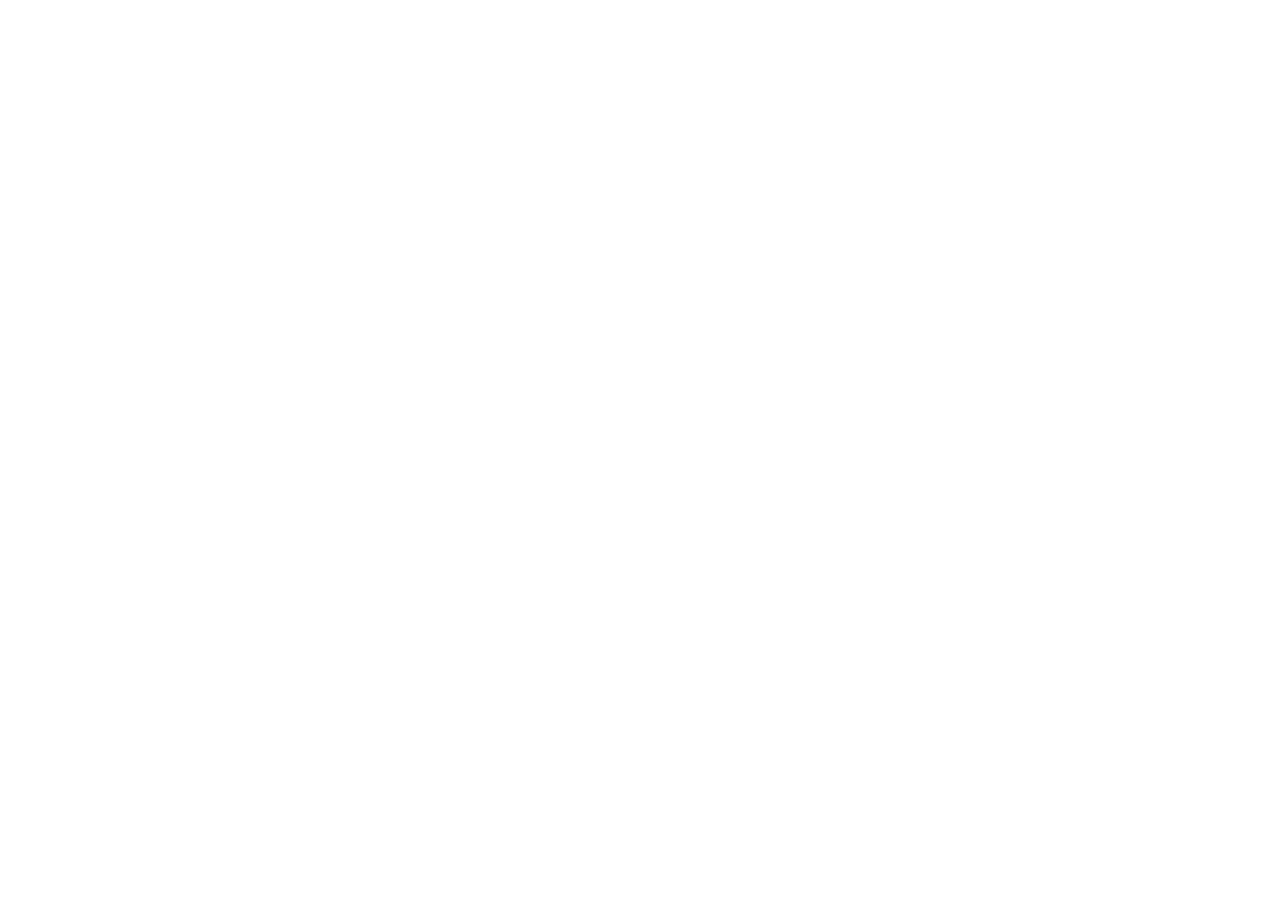
==== index.html @ 282732b7 "first commit" ====
<!DOCTYPE html>
<html lang="en">
  <head>
    <meta charset="UTF-8" />
    <meta name="viewport" content="width=device-width, initial-scale=1.0" />
    <title>AfricaLibAudio</title>
    <link rel="stylesheet" href="./css/style.css" />
    <link rel="shortcut icon" href="./img/logo.png" />
  </head>
  <body>
    <script src="./js/script.js"></script>
  </body>
</html>
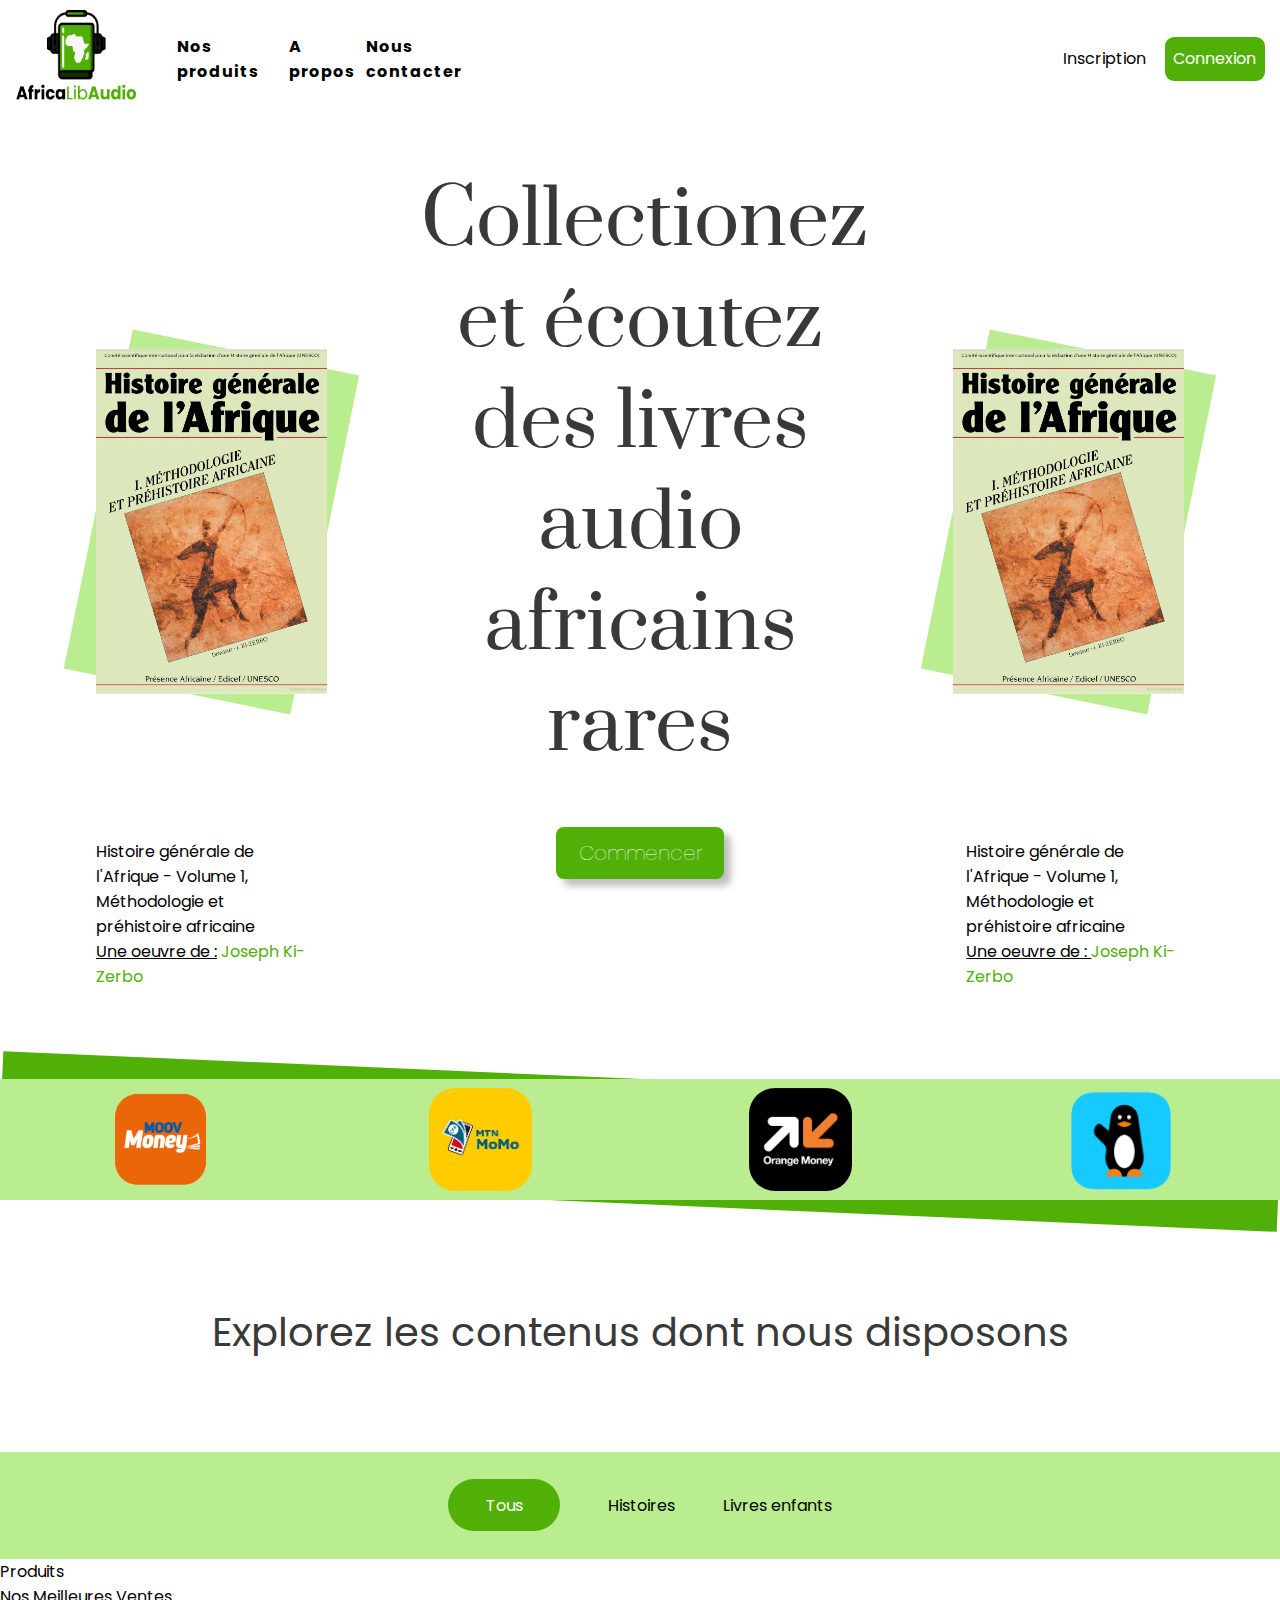
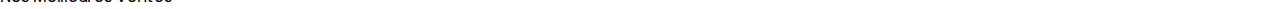
==== commit 4e4b4429: "home start" ====
--- a/index.html
+++ b/index.html
@@ -4,10 +4,133 @@
     <meta charset="UTF-8" />
     <meta name="viewport" content="width=device-width, initial-scale=1.0" />
     <title>AfricaLibAudio</title>
-    <link rel="stylesheet" href="./css/style.css" />
-    <link rel="shortcut icon" href="./img/logo.png" />
+    <link rel="stylesheet" href="./assets/css/style.css" />
+    <link rel="shortcut icon" href="./assets/img/logo.png" />
+    <link
+      href="https://fonts.googleapis.com/css?family=Poppins"
+      rel="stylesheet"
+    />
+    <link rel="preconnect" href="https://fonts.googleapis.com" />
+    <link rel="preconnect" href="https://fonts.gstatic.com" crossorigin />
+    <link
+      href="https://fonts.googleapis.com/css2?family=Prata&display=swap"
+      rel="stylesheet"
+    />
   </head>
   <body>
-    <script src="./js/script.js"></script>
+    <nav class="navbar">
+      <div class="menu-icon">
+        <span></span>
+        <span></span>
+        <span></span>
+      </div>
+
+      <div class="logo">
+        <img src="./assets/img/logo.png" alt="" />
+      </div>
+
+      <ul class="nav-links">
+        <div class="nav-links-li">
+          <li><a href="#nos-produits">Nos produits</a></li>
+          <li><a href="">A propos</a></li>
+          <li><a href="">Nous contacter</a></li>
+        </div>
+
+        <div class="authen">
+          <div class="ins"><a href="">Inscription</a></div>
+          <div class="conn"><a href="">Connexion</a></div>
+        </div>
+      </ul>
+    </nav>
+
+    <section class="acceuil">
+      <div class="acceuil-content">
+        <div class="livre-pres1">
+          <div class="back-livre-pres1"></div>
+          <div class="img-livre-pres1">
+            <img
+              src="./assets/img/histoire-general-afrique.png"
+              alt=""
+              width="231px"
+              height="345.61px"
+            />
+          </div>
+        </div>
+        <div class="text-pres">
+          <p>Collectionez et écoutez des livres audio africains rares</p>
+          <div class="commence"><a href="">Commencer</a></div>
+        </div>
+        <div class="livre-pres2">
+          <div class="back-livre-pres2"></div>
+          <div class="img-livre-pres2">
+            <img
+              src="./assets/img/histoire-general-afrique.png"
+              alt=""
+              width="231px"
+              height="345.61px"
+            />
+          </div>
+          <p></p>
+        </div>
+      </div>
+      <div class="deux-descrip">
+        <div>
+          <p>
+            Histoire générale de l'Afrique - Volume 1, Méthodologie et
+            préhistoire africaine
+          </p>
+          <p>
+            <u>Une oeuvre de :</u>
+            <span style="color: rgba(81, 176, 7, 1)">Joseph Ki-Zerbo </span>
+          </p>
+        </div>
+
+        <div>
+          <p>
+            Histoire générale de l'Afrique - Volume 1, Méthodologie et
+            préhistoire africaine
+          </p>
+          <p>
+            <u>Une oeuvre de : </u>
+            <span style="color: rgba(81, 176, 7, 1)">Joseph Ki-Zerbo </span>
+          </p>
+        </div>
+      </div>
+    </section>
+
+    <section class="moyen-paye">
+      <div class="logos-paye-back"></div>
+      <div class="moyen-paye-content">
+        <div class="logos-paye">
+          <img src="./assets/img/moov-png.png" alt="moov" />
+          <img src="./assets/img/mtn-money.jpeg" alt="mtn" />
+          <img src="./assets/img/orange-money.jpg" alt="orange" />
+          <img src="./assets/img/wave.png" alt="wave" />
+        </div>
+      </div>
+    </section>
+
+    <section class="explore">
+      <div class="explore-content">
+        <p>Explorez les contenus dont nous disposons</p>
+      </div>
+    </section>
+
+    <section class="nos-produits" id="nos-produits">
+      <div class="onglets-produits">
+        <div class="onglets-produits-content">
+          <div class="tous"><a href="">Tous</a></div>
+          <div class="histoires">Histoires</div>
+          <div class="livres-enfants">Livres enfants</div>
+        </div>
+      </div>
+
+      <div class="descripts">
+        <p class="title-descripts">Produits</p>
+        <p class="title-descripts2">Nos Meilleures Ventes</p>
+      </div>
+    </section>
+
+    <script src="./assets/js/script.js"></script>
   </body>
 </html>
--- a/assets/css/style.css
+++ b/assets/css/style.css
@@ -0,0 +1,411 @@
+* {
+  margin: 0;
+  padding: 0;
+  box-sizing: border-box;
+  font-family: "Poppins", sans-serif;
+  /* box-shadow: 0px 0px 3px red inset; */
+}
+
+body {
+  background-color: white;
+}
+
+.navbar {
+  display: flex;
+  justify-content: space-around;
+  align-items: center;
+  padding-top: 10px;
+
+  min-height: 8vh;
+
+  /* background-color: rgb(254, 86, 1); */
+  /* background-color: #FD9E04; */
+  /* box-shadow: 0 1px 8px rgba(0, 0, 0, 0.4); */
+}
+
+.navbar .logo img {
+  width: 130px;
+  height: 90px;
+}
+
+.navbar ul.nav-links {
+  display: flex;
+  justify-content: space-between;
+  align-items: center;
+  width: 85%;
+  list-style-type: none;
+  color: black;
+  font-size: 16px;
+}
+
+.navbar ul.nav-links .nav-links-li {
+  display: flex;
+  justify-content: space-around;
+  width: 30%;
+}
+
+.navbar ul.nav-links .authen {
+  display: flex;
+  justify-content: space-between;
+}
+
+.navbar ul.nav-links div.authen .conn {
+  width: 100px;
+  height: 44px;
+  display: flex;
+  justify-content: center;
+  align-items: center;
+  background-color: rgba(81, 176, 7, 1);
+  border-radius: 9px;
+}
+
+div.authen .conn a {
+  text-align: center;
+  color: white;
+  text-decoration: none;
+}
+
+.navbar ul.nav-links div.authen .ins {
+  display: flex;
+  justify-content: center;
+  align-items: center;
+  margin-left: -10%;
+}
+
+div.authen .ins a {
+  text-align: center;
+  text-decoration: none;
+  color: black;
+}
+
+.navbar ul.nav-links li a {
+  position: relative;
+  color: rgba(0, 0, 0, 1);
+  text-decoration: none;
+  font-weight: bold;
+  letter-spacing: 1px;
+}
+
+.navbar ul.nav-links li a:before {
+  content: "";
+  position: absolute;
+  width: 100%;
+  height: 4px;
+  border-radius: 4px;
+  background-color: rgba(81, 176, 7, 1);
+  bottom: 0;
+  left: 0;
+  transform-origin: right;
+  transform: scaleX(0);
+  transition: transform 0.3s ease-in-out;
+}
+
+.navbar ul.nav-links li a:hover::before {
+  transform-origin: left;
+  transform: scaleX(1);
+}
+
+.navbar .menu-icon {
+  display: none;
+  cursor: pointer;
+  flex-grow: 1;
+  margin-left: 25px;
+}
+
+.navbar .menu-icon span {
+  display: block;
+  border-radius: 15px;
+  width: 25px;
+  height: 5px;
+  background-color: rgba(81, 176, 7, 1);
+  margin: 5px;
+  transition: all 0.4s ease;
+}
+
+/* ACCEUIL */
+
+.acceuil {
+  margin: 0 auto;
+  margin-top: 5%;
+  width: 85%;
+}
+
+.acceuil div.livre-pres1 {
+  position: relative;
+}
+
+.acceuil-content {
+  display: flex;
+  justify-content: space-between;
+  align-items: center;
+}
+
+.acceuil-content div.back-livre-pres1 {
+  position: absolute;
+  width: 231px;
+  height: 345.61px;
+  background-color: rgba(185, 237, 144, 1);
+  z-index: -1;
+  rotate: 11.5deg;
+}
+
+.acceuil-content div.text-pres {
+  display: flex;
+  flex-direction: column;
+  justify-content: center;
+  align-items: center;
+  gap: 50px;
+}
+
+.acceuil-content div.text-pres p {
+  font-family: "Prata", serif;
+  font-size: 75px;
+  width: 70%;
+  text-align: center;
+  color: rgba(57, 57, 57, 1);
+}
+
+.acceuil-content div.text-pres .commence {
+  display: flex;
+  justify-content: center;
+  align-items: center;
+  background-color: rgba(81, 176, 7, 1);
+  width: 168px;
+  height: 52px;
+  border-radius: 8px;
+  box-shadow: 7px 7px 7px rgba(0, 0, 0, 0.25);
+}
+
+.acceuil-content div.text-pres .commence a {
+  text-decoration: none;
+  color: white;
+  font-weight: lighter;
+  font-size: 20px;
+}
+
+.acceuil-content div.back-livre-pres2 {
+  position: absolute;
+  width: 231px;
+  height: 345.61px;
+  background-color: rgba(185, 237, 144, 1);
+  z-index: -1;
+  rotate: 11.5deg;
+}
+
+.deux-descrip {
+  display: flex;
+  justify-content: space-between;
+  align-items: center;
+  margin-top: -40px;
+}
+
+.deux-descrip div {
+  width: 20%;
+  text-align: left;
+}
+
+/* MOYEN PAYE */
+
+.moyen-paye {
+  position: relative;
+  margin-top: 7%;
+}
+
+.moyen-paye div.moyen-paye-content {
+  height: 121px;
+  width: 100%;
+  background-color: rgba(185, 237, 144, 1);
+  display: flex;
+  justify-content: center;
+  align-items: center;
+}
+
+.moyen-paye div.moyen-paye-content .logos-paye {
+  width: 100%;
+  height: 110px;
+  display: flex;
+  justify-content: space-around;
+  align-items: center;
+}
+
+div.moyen-paye-content .logos-paye img {
+  height: 103px;
+  width: 103px;
+  border-radius: 26px;
+}
+
+/* EXPLORE */
+
+.explore {
+  display: flex;
+  justify-content: center;
+  align-items: center;
+  margin-top: 8%;
+}
+
+.explore div.explore-content {
+  display: flex;
+  justify-content: center;
+  align-items: center;
+  width: 80%;
+}
+
+.explore div.explore-content p {
+  font-size: 40px;
+  color: rgba(57, 57, 57, 1);
+}
+
+.moyen-paye div.logos-paye-back {
+  position: absolute;
+  width: 100%;
+  height: 125.1px;
+  background-color: rgba(81, 176, 7, 1);
+  rotate: 2.5deg;
+  z-index: -1;
+}
+
+/* NOS PRODUITS */
+
+.nos-produits {
+  margin: 0 auto;
+  margin-top: 7%;
+}
+
+.nos-produits div.onglets-produits {
+  height: 107px;
+  width: 100%;
+  background-color: rgba(185, 237, 144, 1);
+  display: flex;
+  justify-content: center;
+  align-items: center;
+}
+
+div.onglets-produits .onglets-produits-content {
+  width: 30%;
+  display: flex;
+  justify-content: space-between;
+  align-items: center;
+}
+
+div.onglets-produits div.onglets-produits-content .tous {
+  width: 112px;
+  height: 52px;
+  display: flex;
+  justify-content: center;
+  align-items: center;
+  background-color: rgba(81, 176, 7, 1);
+  border-radius: 69px;
+}
+
+div.onglets-produits-content .tous a {
+  color: white;
+  text-decoration: none;
+}
+
+
+
+@media screen and (max-width: 768px) {
+  body {
+    overflow: hidden;
+  }
+
+  .navbar .menu-icon {
+    display: block;
+    z-index: 99999;
+  }
+
+  .navbar .logo {
+    flex-grow: 1;
+  }
+
+  .navbar ul.nav-links {
+    position: absolute;
+    top: 1vh;
+    height: 100vh;
+    left: 0px;
+    justify-content: space-around;
+    flex-direction: column;
+    align-items: center;
+    background-color: rgba(81, 176, 7, 1);
+    transform: translateX(-100%);
+    transition: transform 0.5s ease-in;
+    width: 50%;
+  }
+
+  .navbar ul.nav-links div.nav-links-li {
+    flex-direction: column;
+    justify-content: space-between;
+    align-items: center;
+    height: 35%;
+    text-align: center;
+  }
+
+  .navbar ul.nav-links div.authen {
+    flex-direction: column;
+    justify-content: space-between;
+    align-items: center;
+    height: 15%;
+  }
+
+  .navbar ul.nav-links div.authen .conn {
+    background-color: white;
+    color: black;
+  }
+
+  div.authen .conn a {
+    color: black;
+  }
+
+  div.authen .ins a {
+    color: white;
+  }
+
+  .navbar ul.nav-links li a:before {
+    background-color: white;
+  }
+
+  .navbar ul.nav-links li {
+    opacity: 0;
+    color: white;
+  }
+
+  #content h1.content-header {
+    font-size: 25px;
+  }
+
+  #content p.content-para {
+    font-size: 13px;
+  }
+}
+
+.navbar ul.nav-links.menu-active {
+  transform: translateX(0%);
+  opacity: 1;
+}
+
+@keyframes navLinkAnime {
+  from {
+    opacity: 0;
+    transform: translateX(-50px);
+  }
+  to {
+    opacity: 1;
+    transform: translateX(0px);
+  }
+}
+
+.navbar .menu-icon.span-anime span:first-child {
+  transform: rotate(-135deg) translate(-20px, 6px);
+  margin-left: -18px;
+  background-color: white;
+}
+
+.navbar .menu-icon.span-anime span:nth-child(2) {
+  opacity: 0;
+}
+
+.navbar .menu-icon.span-anime span:last-child {
+  transform: rotate(135deg) translate(-19px, -5px);
+  margin-left: -17px;
+  background-color: white;
+}
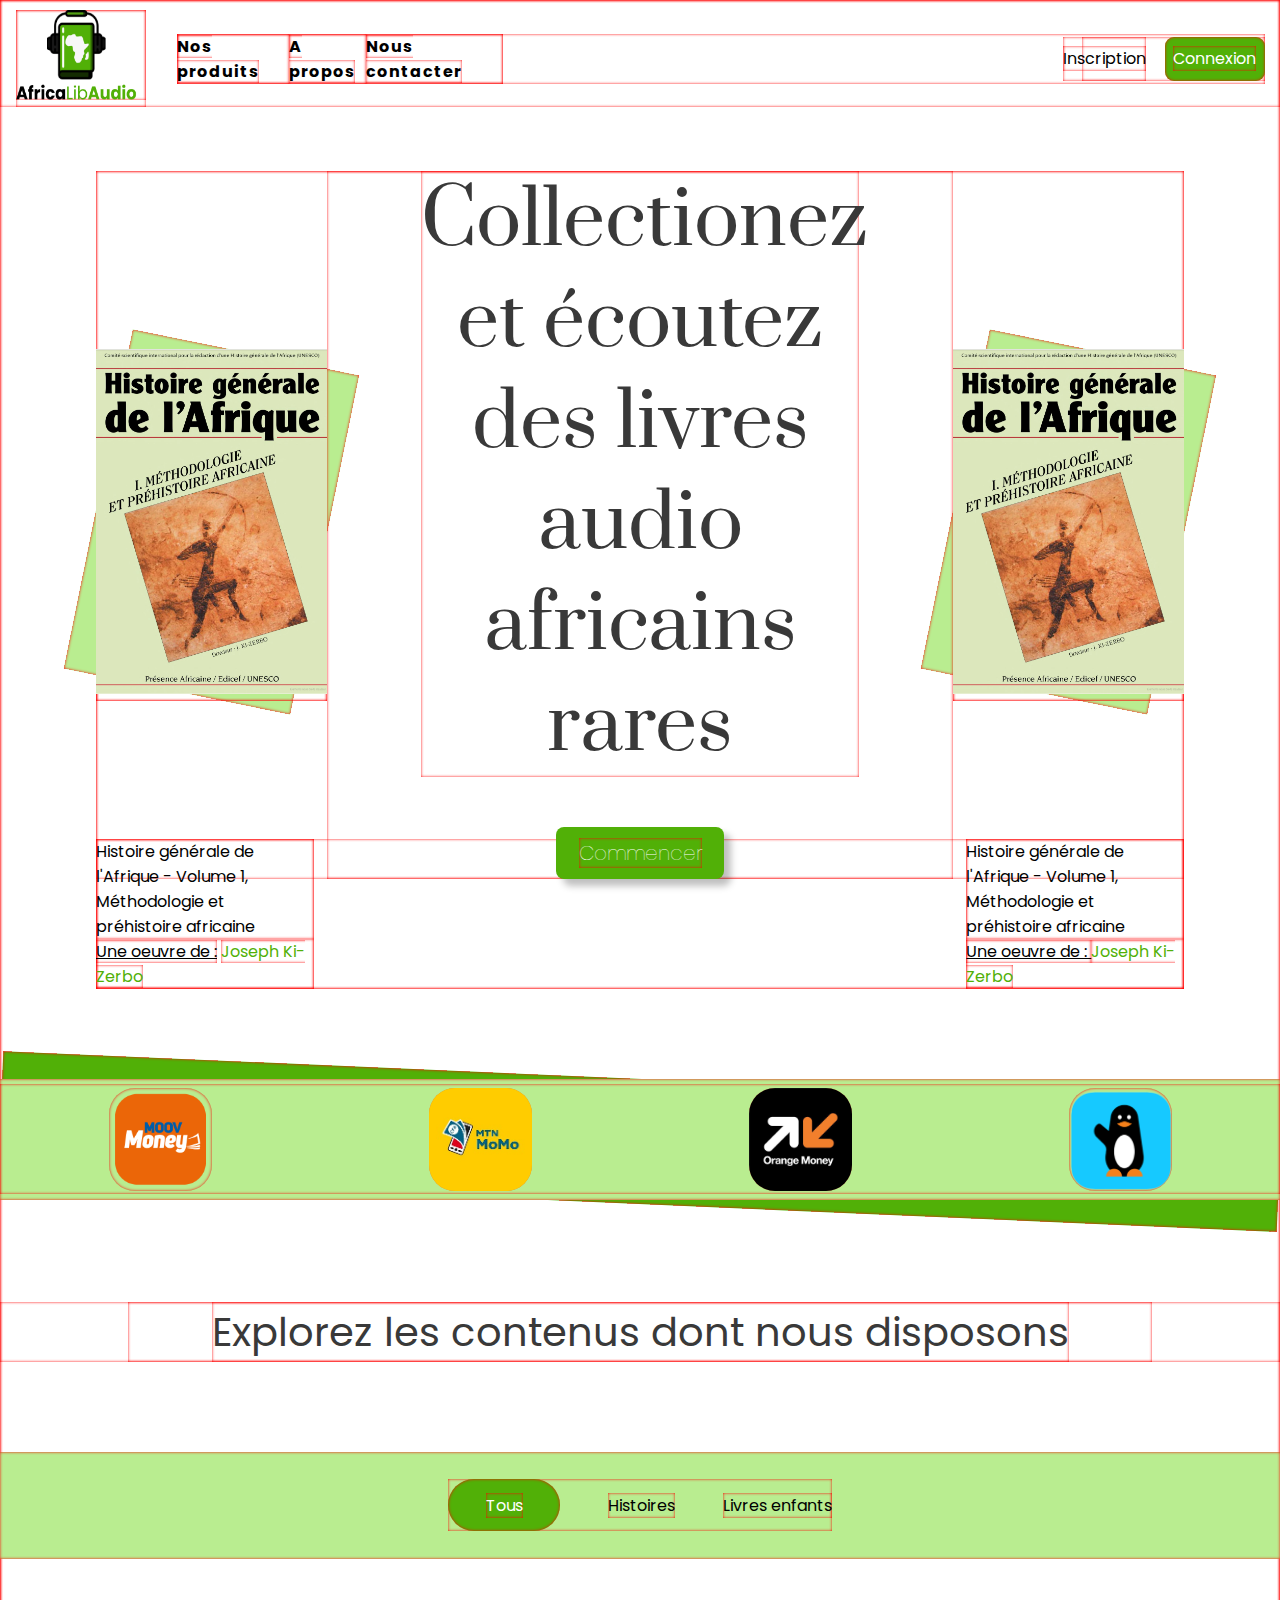
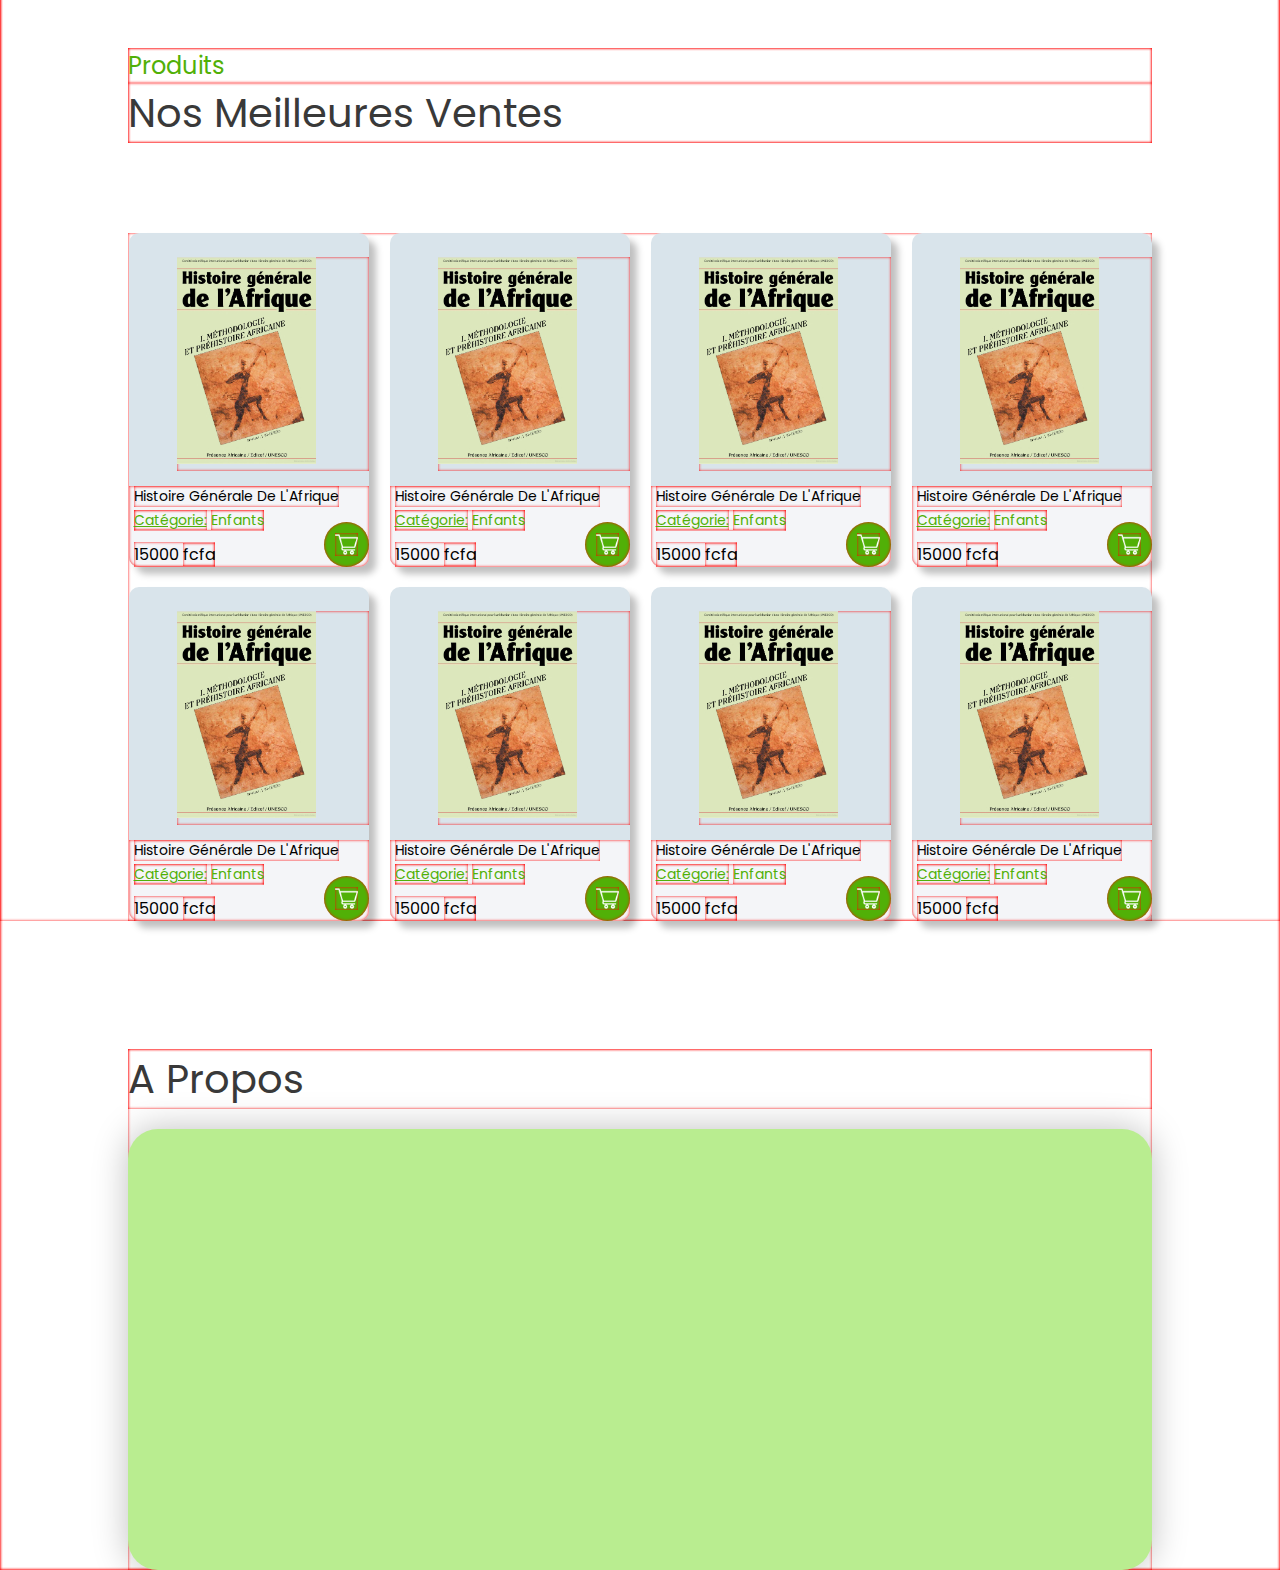
==== commit 010a0590: "index start" ====
--- a/index.html
+++ b/index.html
@@ -32,7 +32,7 @@
       <ul class="nav-links">
         <div class="nav-links-li">
           <li><a href="#nos-produits">Nos produits</a></li>
-          <li><a href="">A propos</a></li>
+          <li><a href="#about">A propos</a></li>
           <li><a href="">Nous contacter</a></li>
         </div>
 
@@ -129,6 +129,221 @@
         <p class="title-descripts">Produits</p>
         <p class="title-descripts2">Nos Meilleures Ventes</p>
       </div>
+
+      <div class="card-livre-container">
+        <div class="card-livre">
+          <div class="card-haut">
+            <img
+              src="./assets/img/histoire-general-afrique.png"
+              alt=""
+              width="139px"
+              height="207px"
+            />
+          </div>
+          <div class="card-bas">
+            <span class="titre">Histoire Générale De L'Afrique</span>
+            <span class="type-content"
+              ><u>Catégorie:</u> <span class="type">Enfants</span></span
+            >
+            <span class="prix">15000 <span>fcfa</span></span>
+            <div class="panier-logo">
+              <img
+                src="./assets/img/panier.png"
+                alt="logo-panier"
+                width="23px"
+                height="23px"
+              />
+            </div>
+          </div>
+        </div>
+
+        <div class="card-livre">
+          <div class="card-haut">
+            <img
+              src="./assets/img/histoire-general-afrique.png"
+              alt=""
+              width="139px"
+              height="207px"
+            />
+          </div>
+          <div class="card-bas">
+            <span class="titre">Histoire Générale De L'Afrique</span>
+            <span class="type-content"
+              ><u>Catégorie:</u> <span class="type">Enfants</span></span
+            >
+            <span class="prix">15000 <span>fcfa</span></span>
+            <div class="panier-logo">
+              <img
+                src="./assets/img/panier.png"
+                alt="logo-panier"
+                width="23px"
+                height="23px"
+              />
+            </div>
+          </div>
+        </div>
+
+        <div class="card-livre">
+          <div class="card-haut">
+            <img
+              src="./assets/img/histoire-general-afrique.png"
+              alt=""
+              width="139px"
+              height="207px"
+            />
+          </div>
+          <div class="card-bas">
+            <span class="titre">Histoire Générale De L'Afrique</span>
+            <span class="type-content"
+              ><u>Catégorie:</u> <span class="type">Enfants</span></span
+            >
+            <span class="prix">15000 <span>fcfa</span></span>
+            <div class="panier-logo">
+              <img
+                src="./assets/img/panier.png"
+                alt="logo-panier"
+                width="23px"
+                height="23px"
+              />
+            </div>
+          </div>
+        </div>
+
+        <div class="card-livre">
+          <div class="card-haut">
+            <img
+              src="./assets/img/histoire-general-afrique.png"
+              alt=""
+              width="139px"
+              height="207px"
+            />
+          </div>
+          <div class="card-bas">
+            <span class="titre">Histoire Générale De L'Afrique</span>
+            <span class="type-content"
+              ><u>Catégorie:</u> <span class="type">Enfants</span></span
+            >
+            <span class="prix">15000 <span>fcfa</span></span>
+            <div class="panier-logo">
+              <img
+                src="./assets/img/panier.png"
+                alt="logo-panier"
+                width="23px"
+                height="23px"
+              />
+            </div>
+          </div>
+        </div>
+
+        <div class="card-livre">
+          <div class="card-haut">
+            <img
+              src="./assets/img/histoire-general-afrique.png"
+              alt=""
+              width="139px"
+              height="207px"
+            />
+          </div>
+          <div class="card-bas">
+            <span class="titre">Histoire Générale De L'Afrique</span>
+            <span class="type-content"
+              ><u>Catégorie:</u> <span class="type">Enfants</span></span
+            >
+            <span class="prix">15000 <span>fcfa</span></span>
+            <div class="panier-logo">
+              <img
+                src="./assets/img/panier.png"
+                alt="logo-panier"
+                width="23px"
+                height="23px"
+              />
+            </div>
+          </div>
+        </div>
+
+        <div class="card-livre">
+          <div class="card-haut">
+            <img
+              src="./assets/img/histoire-general-afrique.png"
+              alt=""
+              width="139px"
+              height="207px"
+            />
+          </div>
+          <div class="card-bas">
+            <span class="titre">Histoire Générale De L'Afrique</span>
+            <span class="type-content"
+              ><u>Catégorie:</u> <span class="type">Enfants</span></span
+            >
+            <span class="prix">15000 <span>fcfa</span></span>
+            <div class="panier-logo">
+              <img
+                src="./assets/img/panier.png"
+                alt="logo-panier"
+                width="23px"
+                height="23px"
+              />
+            </div>
+          </div>
+        </div>
+
+        <div class="card-livre">
+          <div class="card-haut">
+            <img
+              src="./assets/img/histoire-general-afrique.png"
+              alt=""
+              width="139px"
+              height="207px"
+            />
+          </div>
+          <div class="card-bas">
+            <span class="titre">Histoire Générale De L'Afrique</span>
+            <span class="type-content"
+              ><u>Catégorie:</u> <span class="type">Enfants</span></span
+            >
+            <span class="prix">15000 <span>fcfa</span></span>
+            <div class="panier-logo">
+              <img
+                src="./assets/img/panier.png"
+                alt="logo-panier"
+                width="23px"
+                height="23px"
+              />
+            </div>
+          </div>
+        </div>
+
+        <div class="card-livre">
+          <div class="card-haut">
+            <img
+              src="./assets/img/histoire-general-afrique.png"
+              alt=""
+              width="139px"
+              height="207px"
+            />
+          </div>
+          <div class="card-bas">
+            <span class="titre">Histoire Générale De L'Afrique</span>
+            <span class="type-content"
+              ><u>Catégorie:</u> <span class="type">Enfants</span></span
+            >
+            <span class="prix">15000 <span>fcfa</span></span>
+            <div class="panier-logo">
+              <img
+                src="./assets/img/panier.png"
+                alt="logo-panier"
+                width="23px"
+                height="23px"
+              />
+            </div>
+          </div>
+        </div>
+      </div>
+    </section>
+
+    <section class="about" id="about">
+      <p class="about-title">A Propos</p>
+      <div class="about-card"></div>
     </section>
 
     <script src="./assets/js/script.js"></script>
--- a/assets/css/style.css
+++ b/assets/css/style.css
@@ -3,7 +3,7 @@
   padding: 0;
   box-sizing: border-box;
   font-family: "Poppins", sans-serif;
-  /* box-shadow: 0px 0px 3px red inset; */
+  box-shadow: 0px 0px 3px red inset;
 }
 
 body {
@@ -302,7 +302,124 @@
   text-decoration: none;
 }
 
-
+.nos-produits div.descripts {
+  width: 80%;
+  margin: 0 auto;
+  margin-top: 7%;
+}
+
+.descripts p.title-descripts {
+  color: rgba(81, 176, 7, 1);
+  font-size: 24px;
+}
+
+.descripts p.title-descripts2 {
+  color: rgba(57, 57, 57, 1);
+  font-size: 40px;
+}
+
+div.card-livre-container {
+  width: 80%;
+  display: flex;
+  flex-wrap: wrap;
+  justify-content: space-around;
+  align-items: center;
+  margin: 0 auto;
+  margin-top: 7%;
+  gap: 20px;
+}
+
+div.card-livre {
+  position: relative;
+  width: 240px;
+  height: 334px;
+  border-radius: 10px;
+  background-color: rgba(217, 228, 235, 1);
+  box-shadow: 7px 7px 7px rgba(0, 0, 0, 0.25);
+}
+
+div.card-livre .card-haut {
+  margin-left: 20%;
+  margin-top: 10%;
+}
+
+div.card-livre .card-bas {
+  position: absolute;
+  width: 100%;
+  height: 81px;
+  bottom: 0;
+  /* left: 0; */
+  background-color: rgba(244, 245, 248, 1);
+  border-radius: 0 0 10px 10px;
+}
+
+div.card-livre .type-content {
+  position: absolute;
+  margin-top: 10%;
+  margin-left: 5px;
+  font-size: 14px;
+  color: rgba(81, 176, 7, 1);
+}
+
+div.card-livre div.type-content .type {
+  display: flex;
+  justify-content: center;
+  align-items: center;
+  width: 40px;
+  height: 30px;
+  font-size: 18px;
+  background-color: rgba(81, 176, 7, 1);
+  color: white;
+}
+
+div.card-bas .panier-logo {
+  position: absolute;
+  height: 45px;
+  width: 45px;
+  display: flex;
+  justify-content: center;
+  align-items: center;
+  background-color: rgba(81, 176, 7, 1);
+  border-radius: 90px;
+  right: 0;
+  bottom: 0;
+}
+
+div.card-bas .titre {
+  position: absolute;
+  top: 0;
+  margin-left: 5px;
+  font-size: 14px;
+}
+
+div.card-bas .prix {
+  position: absolute;
+  bottom: 0;
+  margin-left: 5px;
+}
+
+/*  ABOUT */
+
+.about {
+  margin: 0 auto;
+  margin-top: 10%;
+  width: 80%;
+}
+
+.about-title {
+  font-size: 40px;
+  color: rgba(57, 57, 57, 1);
+}
+
+.about-card {
+  width: 100%;
+  height: 441px;
+  background-color: rgba(185, 237, 144, 1);
+  margin: 0 auto;
+  margin-top: 2%;
+  border-radius: 30px;
+  box-shadow: 0px 0px 35px rgba(0, 0, 0, 0.25);
+}
 
 @media screen and (max-width: 768px) {
   body {
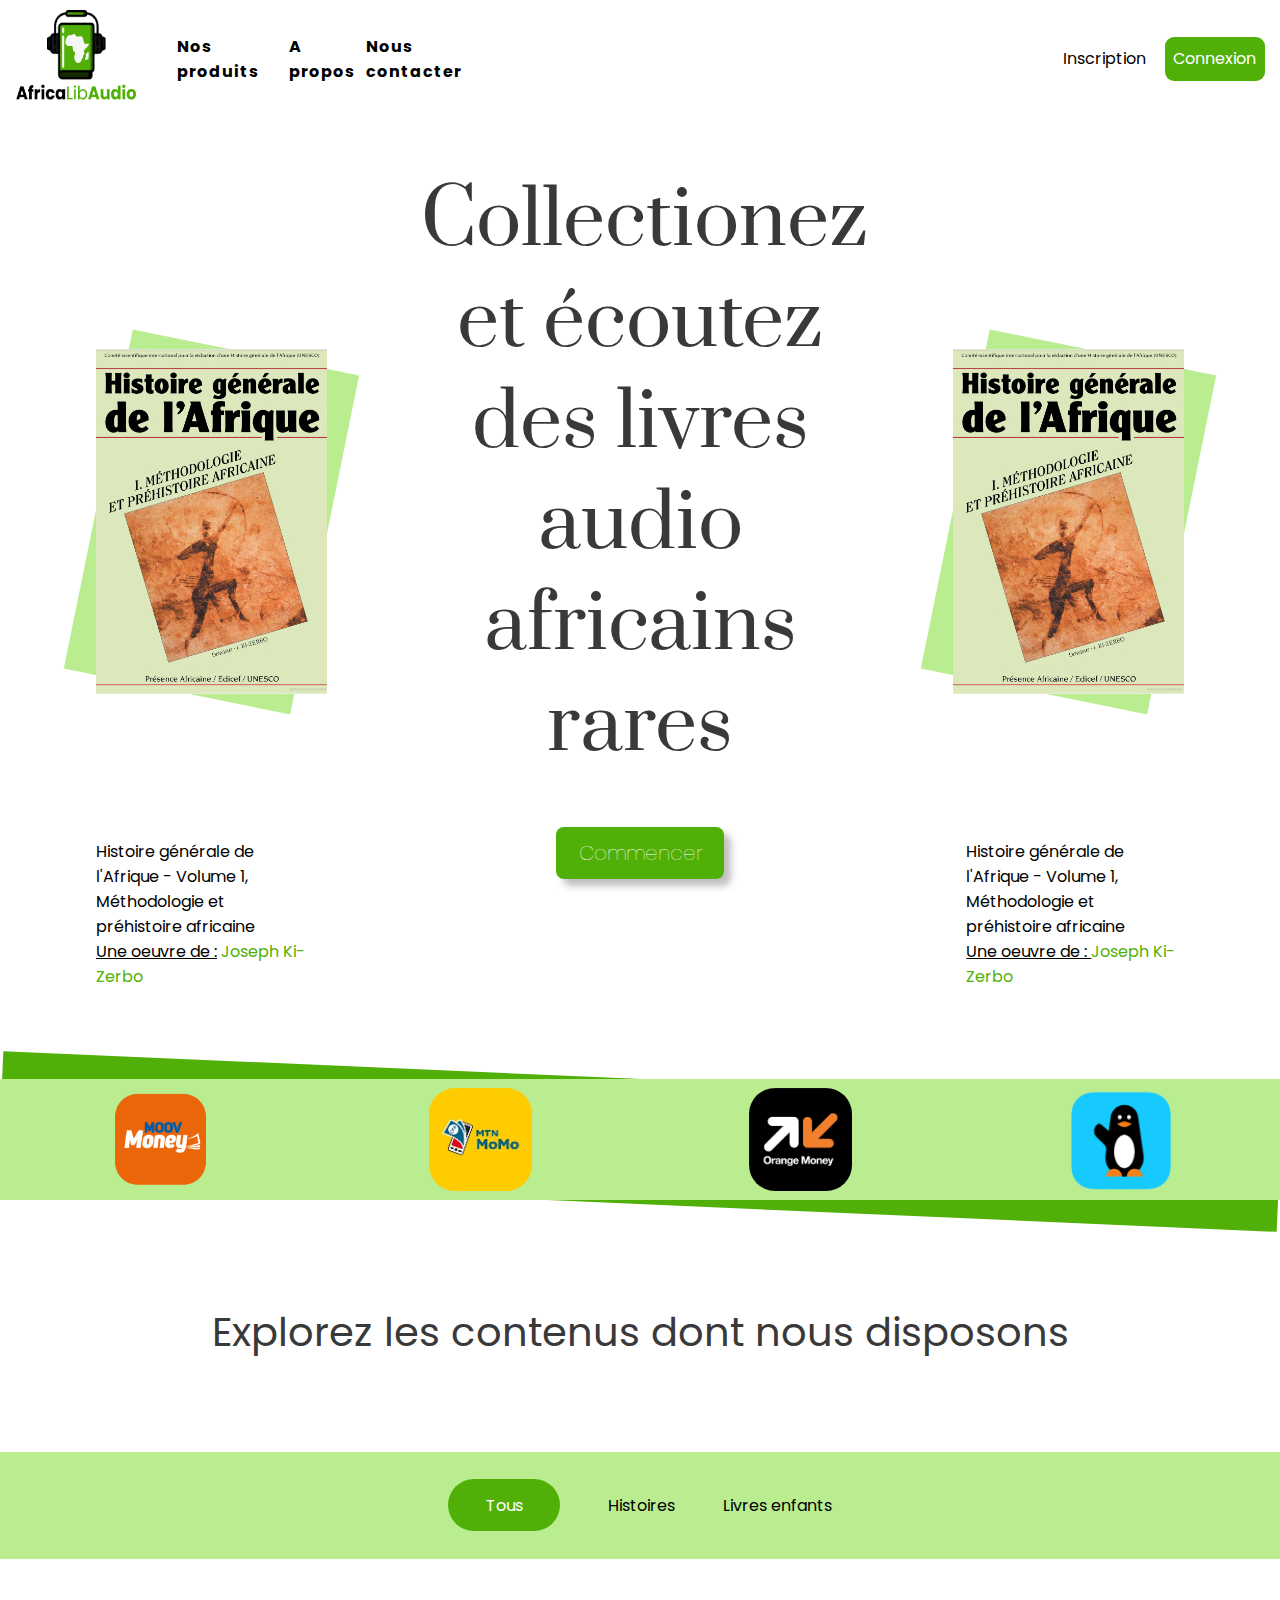
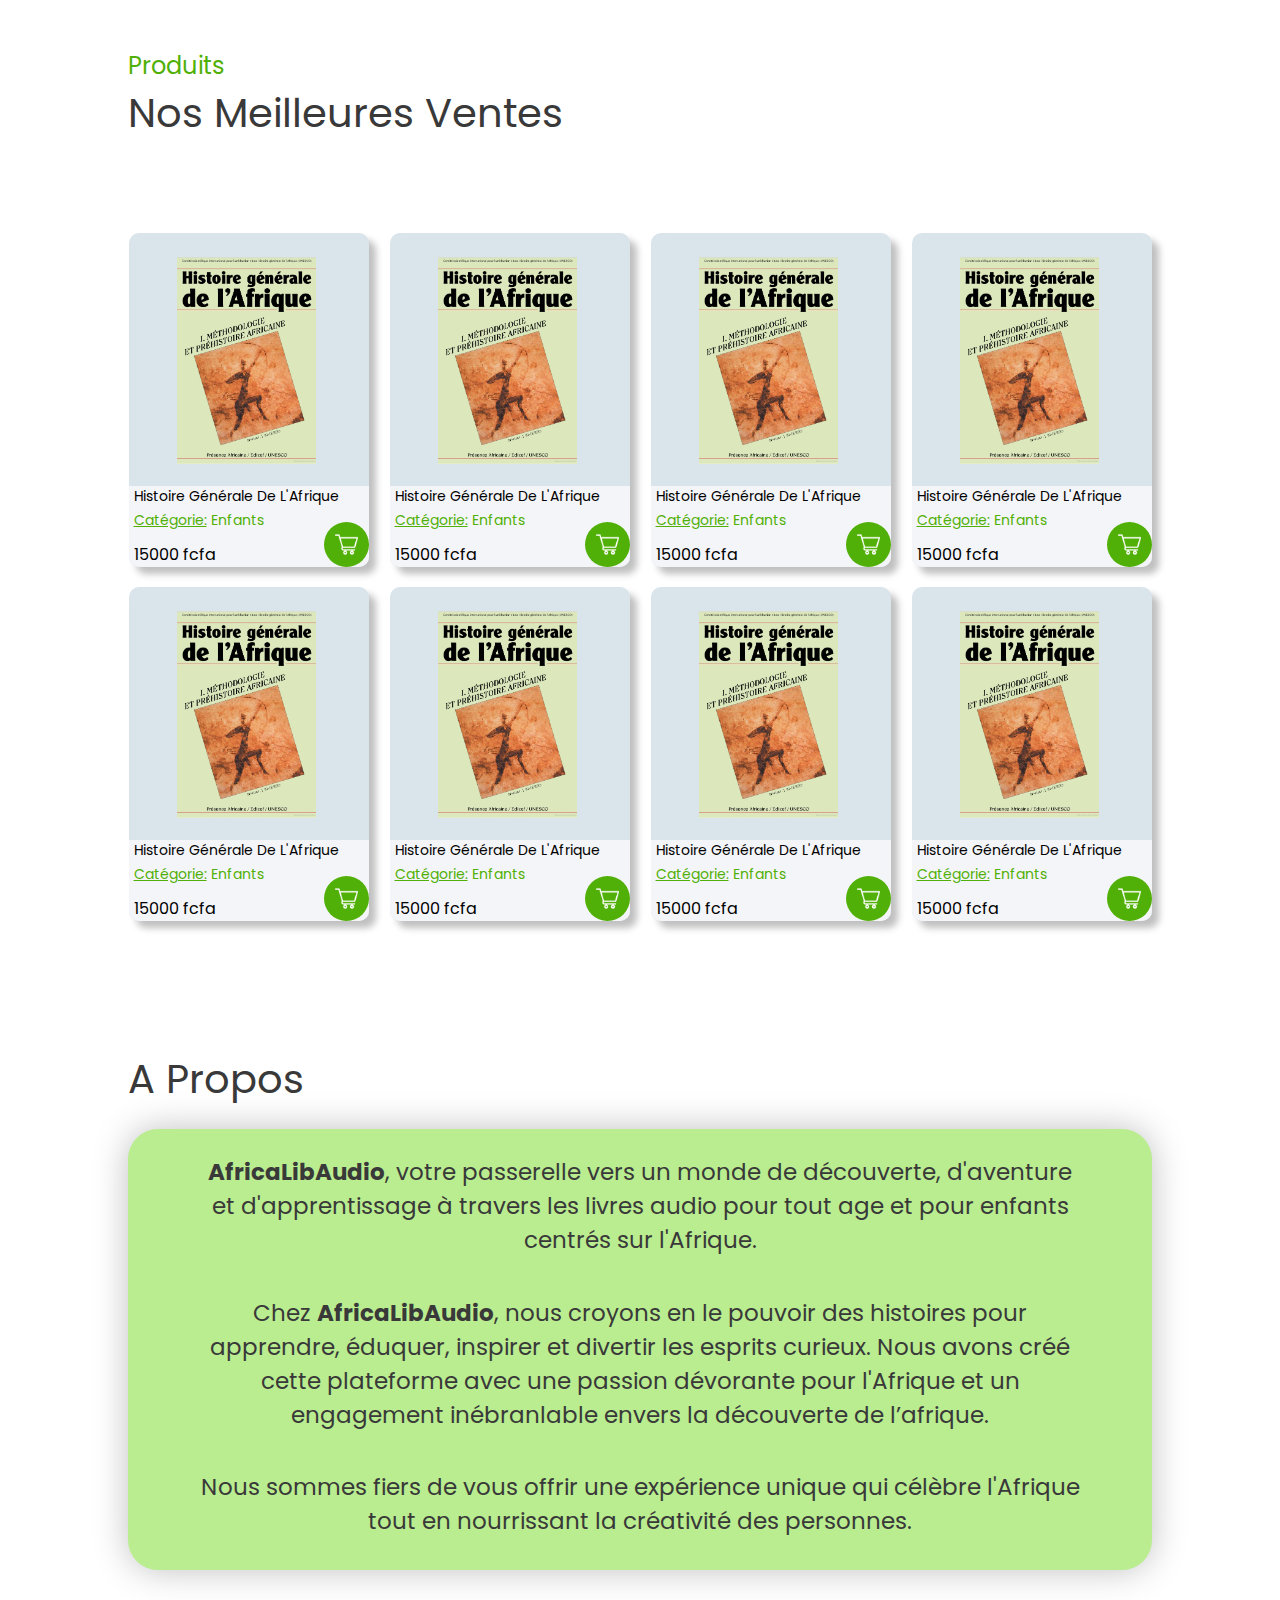
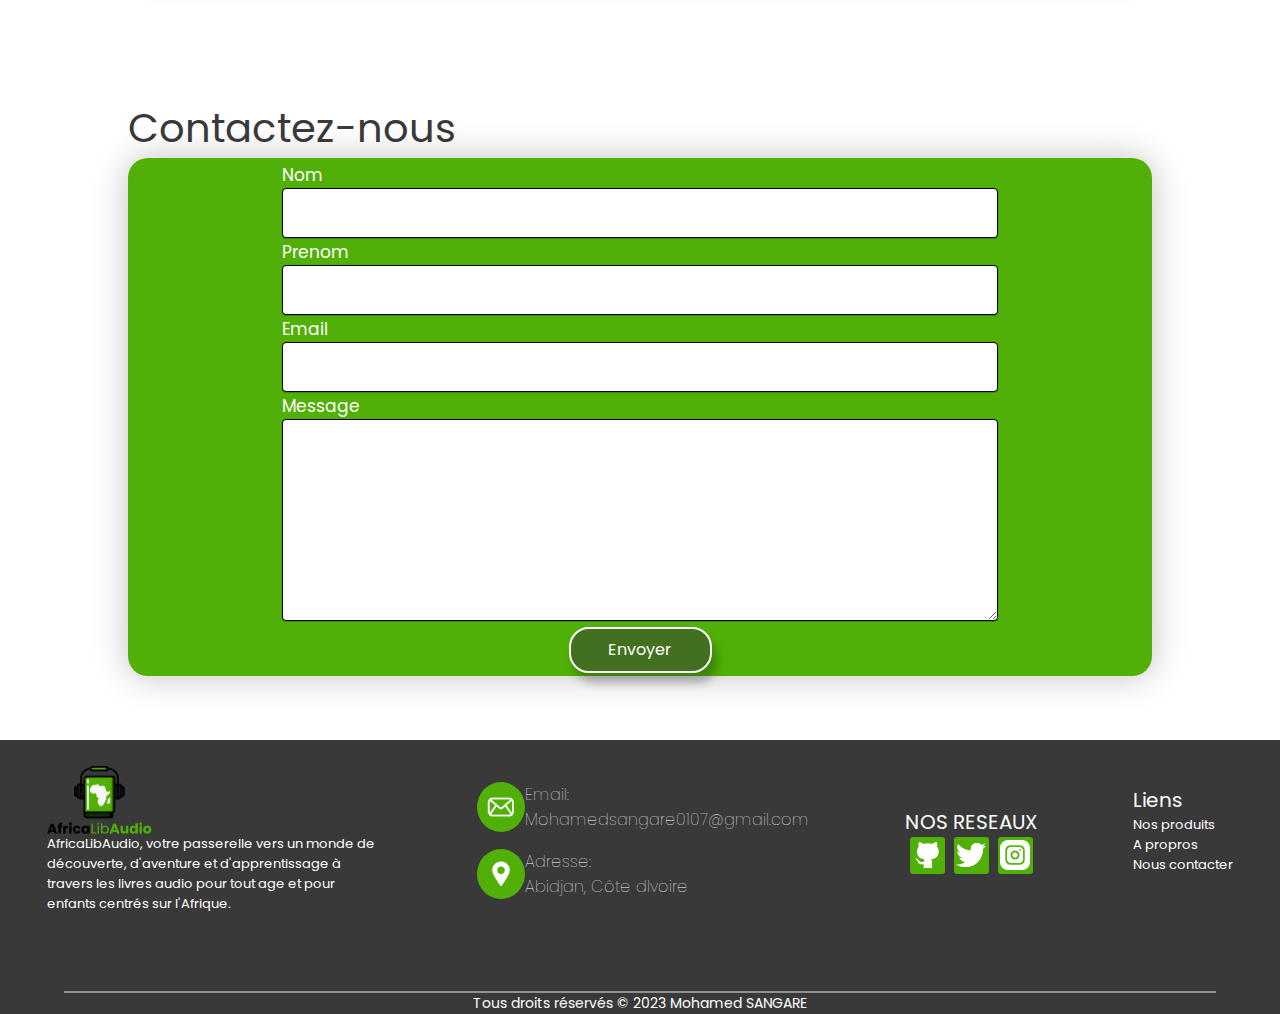
==== commit 6ee7b90c: "user finish" ====
--- a/index.html
+++ b/index.html
@@ -33,12 +33,14 @@
         <div class="nav-links-li">
           <li><a href="#nos-produits">Nos produits</a></li>
           <li><a href="#about">A propos</a></li>
-          <li><a href="">Nous contacter</a></li>
+          <li><a href="#nous-contacter">Nous contacter</a></li>
         </div>
 
         <div class="authen">
-          <div class="ins"><a href="">Inscription</a></div>
-          <div class="conn"><a href="">Connexion</a></div>
+          <div class="ins">
+            <a href="./pages/insciption.html">Inscription</a>
+          </div>
+          <div class="conn"><a href="./pages/connexion.html">Connexion</a></div>
         </div>
       </ul>
     </nav>
@@ -343,9 +345,151 @@
 
     <section class="about" id="about">
       <p class="about-title">A Propos</p>
-      <div class="about-card"></div>
-    </section>
-
+      <div class="about-card">
+        <p>
+          <b>AfricaLibAudio</b>, votre passerelle vers un monde de découverte,
+          d'aventure et d'apprentissage à travers les livres audio pour tout age
+          et pour enfants centrés sur l'Afrique.
+        </p>
+        <br />
+        <p>
+          Chez <b>AfricaLibAudio</b>, nous croyons en le pouvoir des histoires
+          pour apprendre, éduquer, inspirer et divertir les esprits curieux.
+          Nous avons créé cette plateforme avec une passion dévorante pour
+          l'Afrique et un engagement inébranlable envers la découverte de
+          l’afrique.
+        </p>
+        <br />
+        <p>
+          Nous sommes fiers de vous offrir une expérience unique qui célèbre
+          l'Afrique tout en nourrissant la créativité des personnes.
+        </p>
+      </div>
+    </section>
+
+    <section class="nous-contacter" id="nous-contacter">
+      <div class="nous-contacter-container">
+        <p class="nous-contacter-title">Contactez-nous</p>
+        <div class="nous-contacter-card">
+          <form action="">
+            <div class="nom-container">
+              <label for="nom">Nom</label>
+              <input type="text" id="nom" />
+            </div>
+
+            <div class="prenom-container">
+              <label for="prenom">Prenom</label>
+              <input type="text" name="" id="prenom" />
+            </div>
+
+            <div class="email-container">
+              <label for="email">Email</label>
+              <input type="email" name="" id="email" />
+            </div>
+
+            <div class="message">
+              <label for="message">Message</label>
+              <textarea name="" id="message" cols="30" rows="10"></textarea>
+            </div>
+
+            <button class="envoyer">Envoyer</button>
+          </form>
+        </div>
+      </div>
+    </section>
+
+    <section role="footer">
+      <footer class="footer">
+        <div class="footer-container">
+          <div class="site-descrip">
+            <img
+              src="./assets/img/logo.png"
+              alt=""
+              width="113px"
+              height="68px"
+            />
+            <p>
+              AfricaLibAudio, votre passerelle vers un monde de découverte,
+              d'aventure et d'apprentissage à travers les livres audio pour tout
+              age et pour enfants centrés sur l'Afrique.
+            </p>
+          </div>
+          <div class="bloc-info">
+            <div class="bloc-info1">
+              <div class="rond1">
+                <img
+                  src="./assets/img/courrier.png"
+                  alt=""
+                  height="30px"
+                  width="30px"
+                />
+              </div>
+              <div class="info-text1">
+                <p>Email:</p>
+                <p>Mohamedsangare0107@gmail.com</p>
+              </div>
+            </div>
+            <div class="bloc-info2">
+              <div class="rond2">
+                <img
+                  src="./assets/img/localisateur.png"
+                  alt=""
+                  height="30px"
+                  width="30px"
+                />
+              </div>
+              <div class="info-text2">
+                <p>Adresse:</p>
+                <p>Abidjan, Côte dIvoire</p>
+              </div>
+            </div>
+          </div>
+          <div class="our-social">
+            <p class="social-title">NOS RESEAUX</p>
+            <div class="social-content">
+              <div class="github">
+                <img
+                  src="./assets/img/github.png"
+                  alt=""
+                  height="30px"
+                  width="30px"
+                />
+              </div>
+              <div class="twitter">
+                <img
+                  src="./assets/img/twitter.png"
+                  alt=""
+                  height="30px"
+                  width="30px"
+                />
+              </div>
+              <div class="insta">
+                <img
+                  src="./assets/img/instagram.png"
+                  alt=""
+                  height="30px"
+                  width="30px"
+                />
+              </div>
+            </div>
+          </div>
+          <div class="liens">
+            <p>Liens</p>
+            <div class="liens-container">
+              <a href="">Nos produits</a>
+              <a href="">A propros</a>
+              <a href="">Nous contacter</a>
+            </div>
+          </div>
+        </div>
+        <div class="bloc-copy">
+          <div class="trait-foot"></div>
+          <div class="copyright">
+            <p>Tous droits réservés © 2023 Mohamed SANGARE</p>
+          </div>
+        </div>
+      </footer>
+    </section>
     <script src="./assets/js/script.js"></script>
   </body>
 </html>
--- a/assets/css/style.css
+++ b/assets/css/style.css
@@ -3,7 +3,7 @@
   padding: 0;
   box-sizing: border-box;
   font-family: "Poppins", sans-serif;
-  box-shadow: 0px 0px 3px red inset;
+  /* box-shadow: 0px 0px 3px red inset; */
 }
 
 body {
@@ -419,6 +419,261 @@
   margin-top: 2%;
   border-radius: 30px;
   box-shadow: 0px 0px 35px rgba(0, 0, 0, 0.25);
+  padding: 2%;
+  font-size: 23px;
+  color: rgba(57, 57, 57, 1);
+  text-align: center;
+}
+
+.about-card p {
+  width: 90%;
+  text-align: center;
+  margin: 0 auto;
+  margin-top: 0.5%;
+}
+
+/* NOUS CONTACTER */
+
+.nous-contacter {
+  margin: 0 auto;
+  margin-top: 10%;
+  width: 80%;
+}
+
+.nous-contacter-title {
+  font-size: 40px;
+  color: rgba(57, 57, 57, 1);
+}
+
+.nous-contacter-card {
+  width: 100%;
+  height: 518px;
+  /* margin: 0 auto; */
+
+  background-color: rgba(81, 176, 7, 1);
+  border-radius: 20px;
+  display: flex;
+  justify-content: center;
+  align-items: center;
+  box-shadow: 0px 0px 35px rgba(0, 0, 0, 0.25);
+}
+
+form {
+  display: flex;
+  flex-direction: column;
+  justify-content: center;
+  align-items: center;
+  /* margin-left: 25%; */
+  width: 100%;
+  gap: 1px;
+}
+
+.nom-container,
+.prenom-container,
+.email-container,
+.message {
+  display: flex;
+  flex-direction: column;
+  justify-content: center;
+  align-items: flex-start;
+  width: 100%;
+  /* margin-left: 30%; */
+}
+
+form input {
+  height: 50px;
+}
+
+form label {
+  margin-left: 15%;
+  font-size: 17px;
+  color: white;
+}
+
+form input,
+textarea {
+  width: 70%;
+  margin: 0 auto;
+  border: 1px solid;
+  border-radius: 4px;
+  box-shadow: rgba(9, 30, 66, 0.31) 0px 0px 1px 0px,
+    rgba(9, 30, 66, 0.25) 0px 1px 1px 0px;
+}
+
+.envoyer {
+  width: 143px;
+  height: 45.62px;
+  background-color: rgb(66, 111, 32);
+  border: 2px solid rgb(255, 255, 255);
+  font-size: 16px;
+  border-radius: 20px;
+  display: flex;
+  align-items: center;
+  justify-content: center;
+  box-shadow: 5px 10px 10px rgba(0, 0, 0, 0.25);
+  margin-top: 0.5%;
+  color: white;
+  /* background-color: ; */
+}
+
+/* FOOTER */
+
+footer {
+  width: 100%;
+  height: px;
+  background-color: rgba(57, 57, 57, 1);
+  /* display: flex; */
+  margin-top: 10%;
+}
+
+footer div.footer-container {
+  display: flex;
+  justify-content: space-around;
+  align-items: center;
+  gap: 3px;
+  margin-top: -5%;
+  width: 100%;
+  height: 200px;
+}
+
+footer div.site-descrip {
+  display: flex;
+  flex-direction: column;
+  /* justify-content: center; */
+  align-items: flex-start;
+}
+
+footer div.site-descrip p {
+  font-size: 13px;
+  color: rgba(255, 255, 255, 1);
+  width: 334px;
+}
+
+.bloc-info {
+  display: flex;
+  flex-direction: column;
+  justify-content: center;
+  align-items: flex-start;
+  width: auto;
+}
+
+.bloc-info1 {
+  display: flex;
+}
+
+.bloc-info1 .rond1 {
+  display: flex;
+  justify-content: center;
+  align-items: center;
+  width: 48px;
+  border-radius: 90%;
+  background-color: rgba(81, 176, 7, 1);
+}
+
+.bloc-info1 .info-text1 {
+  color: rgba(255, 255, 255, 1);
+  font-weight: lighter;
+}
+
+.bloc-info2 {
+  display: flex;
+  margin-top: 5%;
+}
+
+.bloc-info2 .rond2 {
+  display: flex;
+  justify-content: center;
+  align-items: center;
+  width: 48px;
+  border-radius: 90%;
+  background-color: rgba(81, 176, 7, 1);
+}
+
+.bloc-info2 .info-text2 {
+  color: rgba(255, 255, 255, 1);
+  font-weight: lighter;
+}
+
+.bloc-ins .conn {
+  margin-top: 15%;
+}
+
+.bloc-copy {
+  margin-top: 4%;
+}
+
+.our-social {
+  display: flex;
+  flex-direction: column;
+  justify-content: center;
+  align-items: flex-start;
+}
+
+.our-social p.social-title {
+  color: rgba(255, 255, 255, 1);
+  font-size: 20px;
+  /* margin-top: -30%; */
+}
+
+.our-social div.social-content {
+  display: flex;
+  justify-content: space-around;
+  align-items: center;
+  width: 100%;
+}
+
+.our-social div.social-content div {
+  height: 37px;
+  width: 35px;
+  background-color: rgba(81, 176, 7, 1);
+  border-radius: 3px;
+  /* gap: 5px; */
+  display: flex;
+  justify-content: center;
+  align-items: center;
+}
+
+.liens {
+  display: flex;
+  flex-direction: column;
+  justify-content: center;
+  align-items: flex-start;
+}
+
+.liens p {
+  color: rgba(255, 255, 255, 1);
+  font-size: 20px;
+  margin-top: -20%;
+}
+
+.liens div.liens-container {
+  display: flex;
+  flex-direction: column;
+  justify-content: center;
+  align-items: flex-start;
+}
+
+.liens div.liens-container a {
+  text-decoration: none;
+  color: rgba(255, 255, 255, 1);
+  font-size: 13px;
+}
+
+.trait-foot {
+  margin: 0 auto;
+  height: 2px;
+  width: 90%;
+  background-color: rgba(255, 255, 255, 0.44);
+}
+
+.copyright {
+  color: white;
+  margin: 0 auto;
+}
+
+.copyright p {
+  text-align: center;
+  font-size: 14px;
 }
 
 @media screen and (max-width: 768px) {
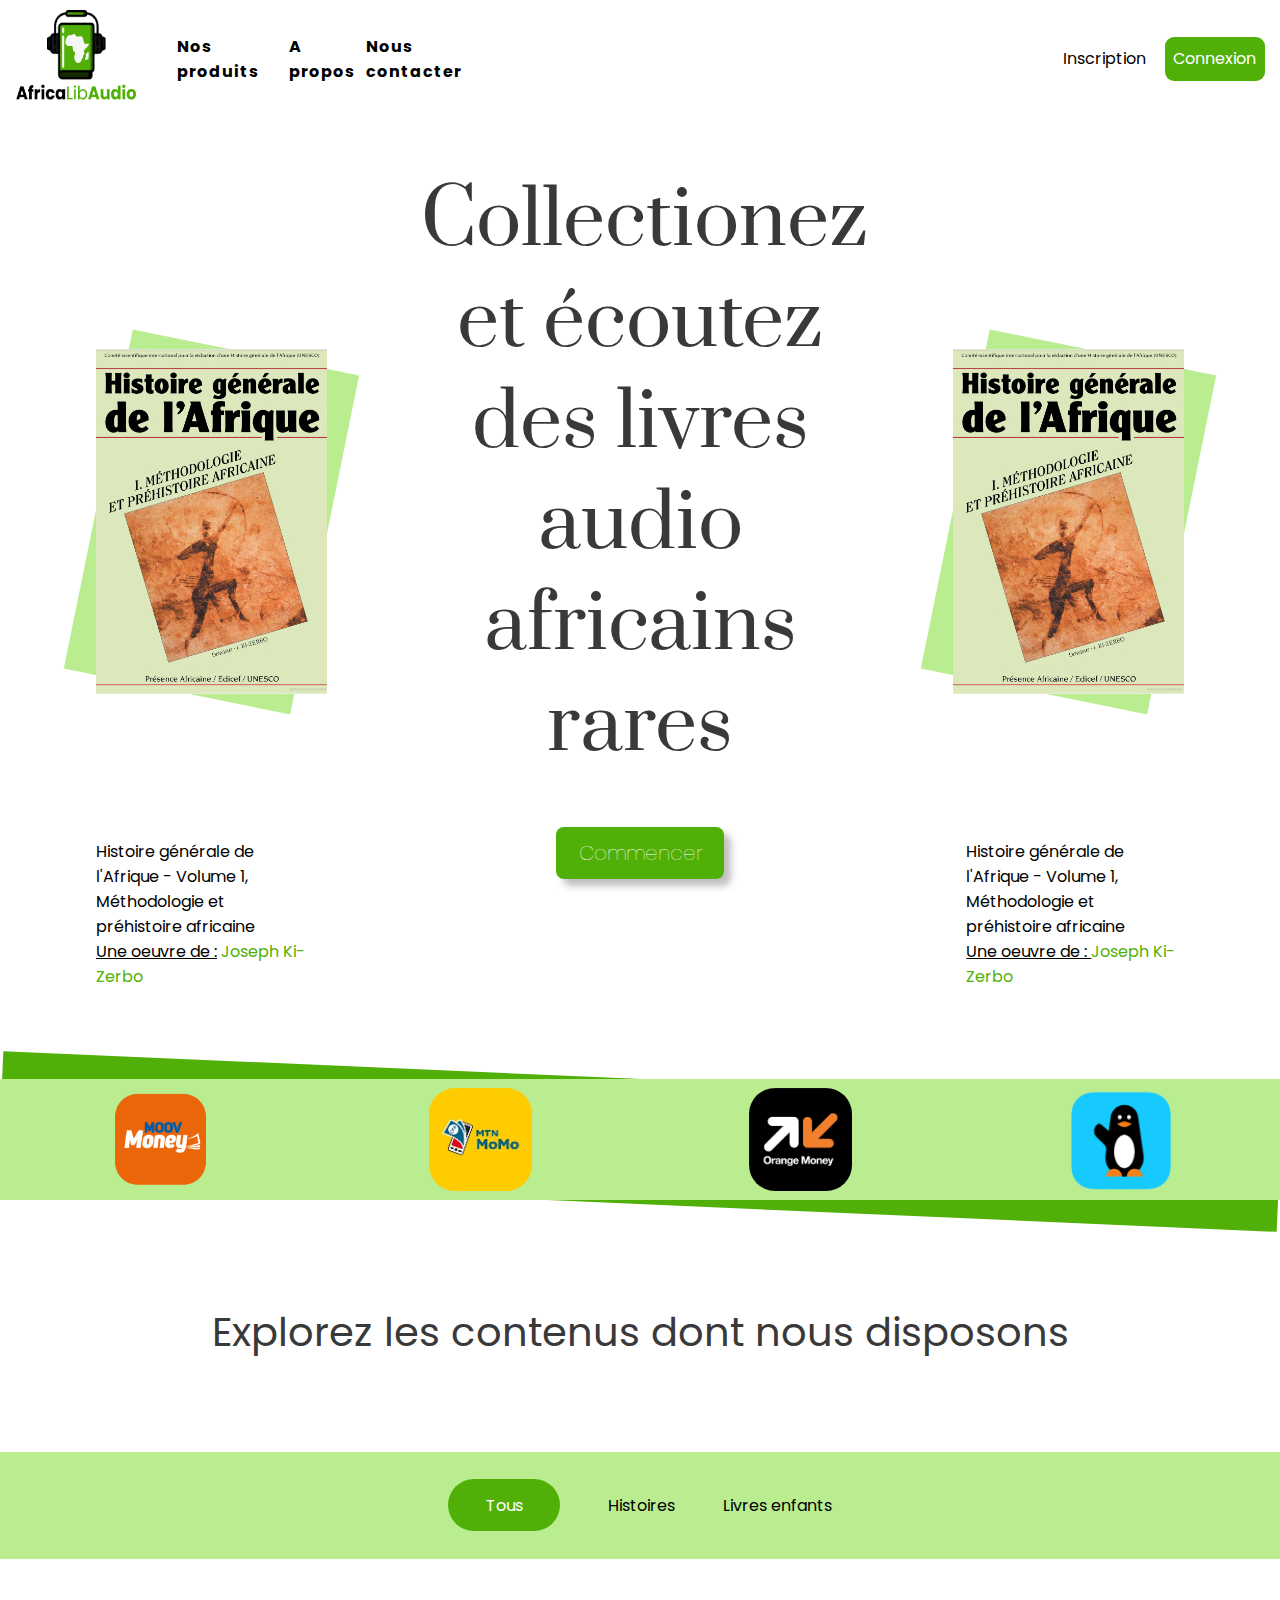
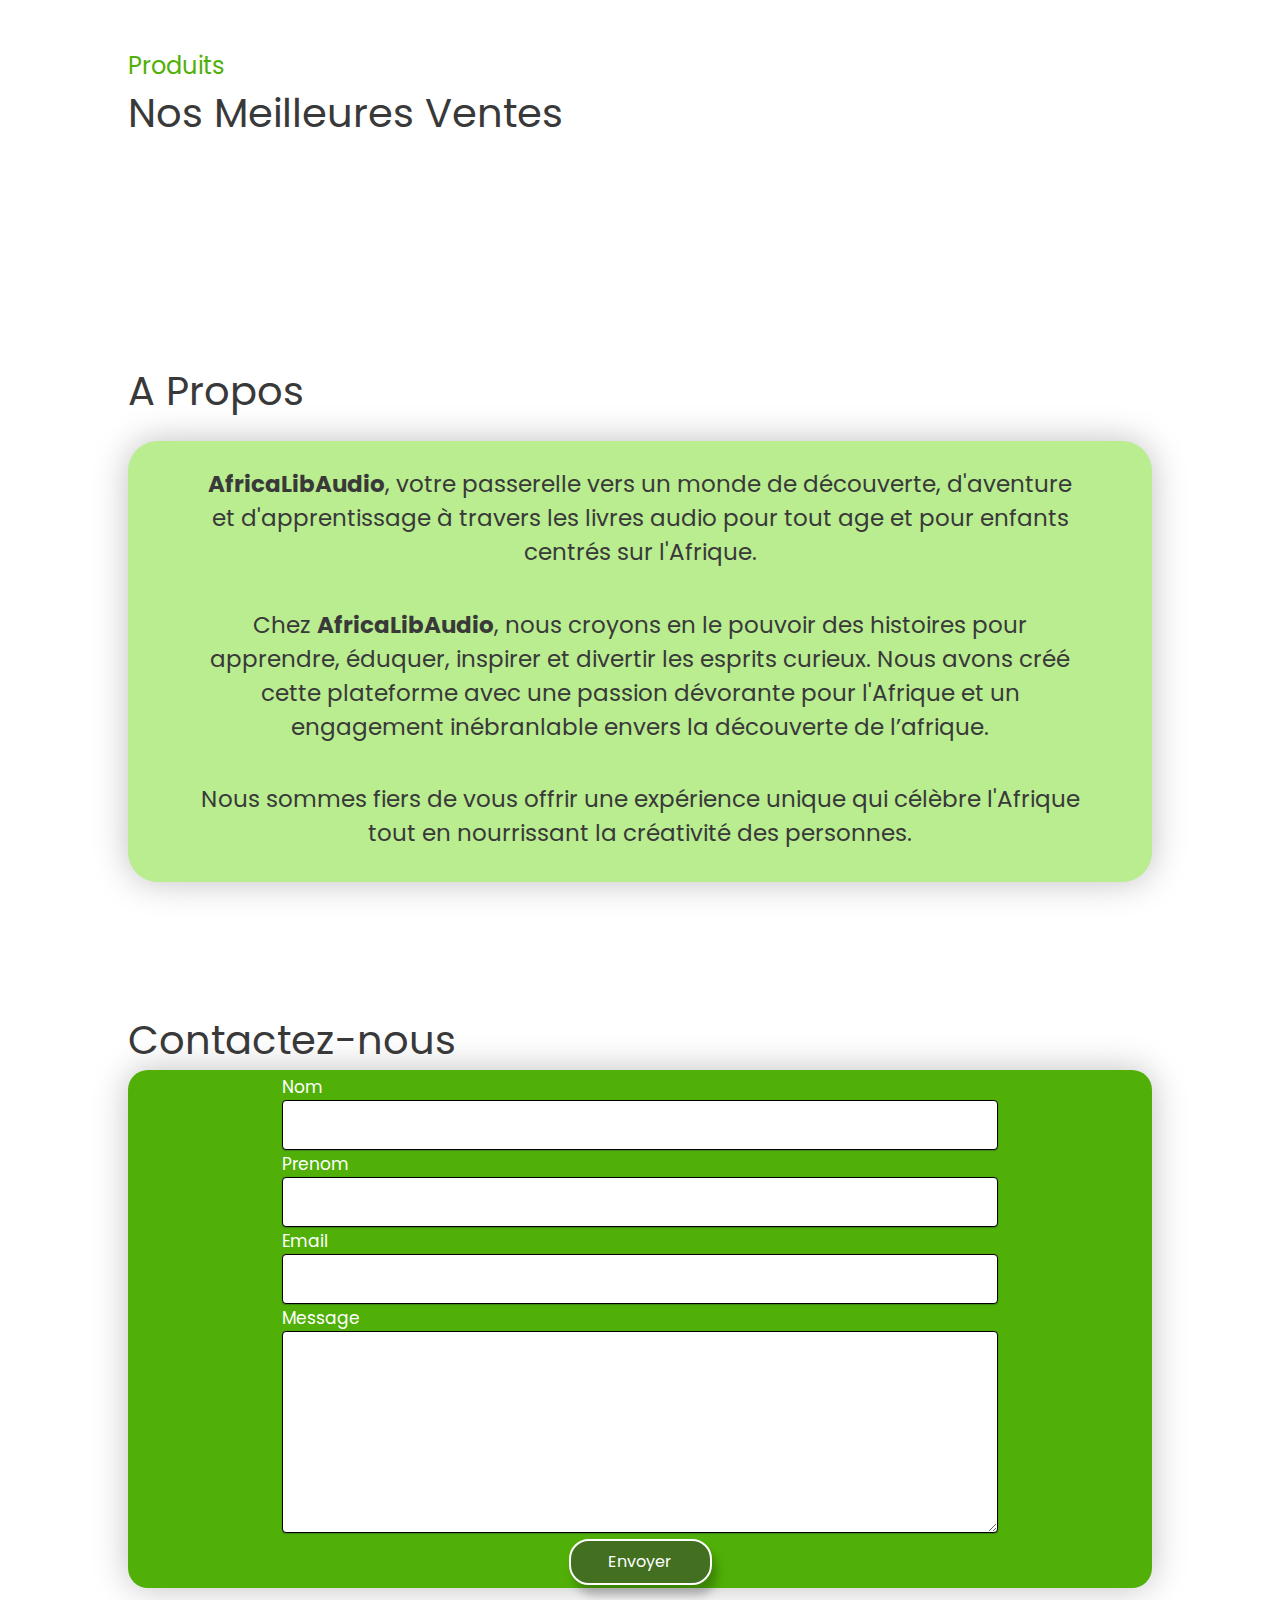
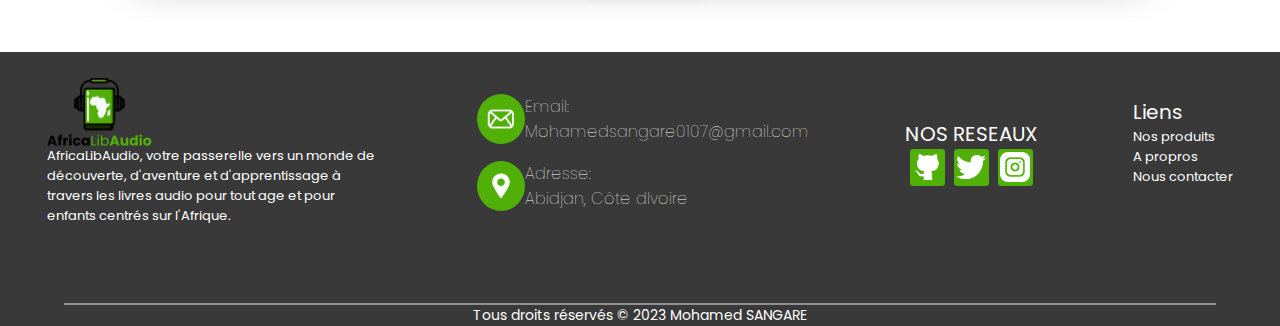
==== commit 9d9c4795: "api consum" ====
--- a/index.html
+++ b/index.html
@@ -1,5 +1,5 @@
 <!DOCTYPE html>
-<html lang="en">
+<html lang="fr">
   <head>
     <meta charset="UTF-8" />
     <meta name="viewport" content="width=device-width, initial-scale=1.0" />
@@ -60,7 +60,9 @@
         </div>
         <div class="text-pres">
           <p>Collectionez et écoutez des livres audio africains rares</p>
-          <div class="commence"><a href="">Commencer</a></div>
+          <div class="commence">
+            <a href="./pages/connexion.html">Commencer</a>
+          </div>
         </div>
         <div class="livre-pres2">
           <div class="back-livre-pres2"></div>
@@ -132,215 +134,7 @@
         <p class="title-descripts2">Nos Meilleures Ventes</p>
       </div>
 
-      <div class="card-livre-container">
-        <div class="card-livre">
-          <div class="card-haut">
-            <img
-              src="./assets/img/histoire-general-afrique.png"
-              alt=""
-              width="139px"
-              height="207px"
-            />
-          </div>
-          <div class="card-bas">
-            <span class="titre">Histoire Générale De L'Afrique</span>
-            <span class="type-content"
-              ><u>Catégorie:</u> <span class="type">Enfants</span></span
-            >
-            <span class="prix">15000 <span>fcfa</span></span>
-            <div class="panier-logo">
-              <img
-                src="./assets/img/panier.png"
-                alt="logo-panier"
-                width="23px"
-                height="23px"
-              />
-            </div>
-          </div>
-        </div>
-
-        <div class="card-livre">
-          <div class="card-haut">
-            <img
-              src="./assets/img/histoire-general-afrique.png"
-              alt=""
-              width="139px"
-              height="207px"
-            />
-          </div>
-          <div class="card-bas">
-            <span class="titre">Histoire Générale De L'Afrique</span>
-            <span class="type-content"
-              ><u>Catégorie:</u> <span class="type">Enfants</span></span
-            >
-            <span class="prix">15000 <span>fcfa</span></span>
-            <div class="panier-logo">
-              <img
-                src="./assets/img/panier.png"
-                alt="logo-panier"
-                width="23px"
-                height="23px"
-              />
-            </div>
-          </div>
-        </div>
-
-        <div class="card-livre">
-          <div class="card-haut">
-            <img
-              src="./assets/img/histoire-general-afrique.png"
-              alt=""
-              width="139px"
-              height="207px"
-            />
-          </div>
-          <div class="card-bas">
-            <span class="titre">Histoire Générale De L'Afrique</span>
-            <span class="type-content"
-              ><u>Catégorie:</u> <span class="type">Enfants</span></span
-            >
-            <span class="prix">15000 <span>fcfa</span></span>
-            <div class="panier-logo">
-              <img
-                src="./assets/img/panier.png"
-                alt="logo-panier"
-                width="23px"
-                height="23px"
-              />
-            </div>
-          </div>
-        </div>
-
-        <div class="card-livre">
-          <div class="card-haut">
-            <img
-              src="./assets/img/histoire-general-afrique.png"
-              alt=""
-              width="139px"
-              height="207px"
-            />
-          </div>
-          <div class="card-bas">
-            <span class="titre">Histoire Générale De L'Afrique</span>
-            <span class="type-content"
-              ><u>Catégorie:</u> <span class="type">Enfants</span></span
-            >
-            <span class="prix">15000 <span>fcfa</span></span>
-            <div class="panier-logo">
-              <img
-                src="./assets/img/panier.png"
-                alt="logo-panier"
-                width="23px"
-                height="23px"
-              />
-            </div>
-          </div>
-        </div>
-
-        <div class="card-livre">
-          <div class="card-haut">
-            <img
-              src="./assets/img/histoire-general-afrique.png"
-              alt=""
-              width="139px"
-              height="207px"
-            />
-          </div>
-          <div class="card-bas">
-            <span class="titre">Histoire Générale De L'Afrique</span>
-            <span class="type-content"
-              ><u>Catégorie:</u> <span class="type">Enfants</span></span
-            >
-            <span class="prix">15000 <span>fcfa</span></span>
-            <div class="panier-logo">
-              <img
-                src="./assets/img/panier.png"
-                alt="logo-panier"
-                width="23px"
-                height="23px"
-              />
-            </div>
-          </div>
-        </div>
-
-        <div class="card-livre">
-          <div class="card-haut">
-            <img
-              src="./assets/img/histoire-general-afrique.png"
-              alt=""
-              width="139px"
-              height="207px"
-            />
-          </div>
-          <div class="card-bas">
-            <span class="titre">Histoire Générale De L'Afrique</span>
-            <span class="type-content"
-              ><u>Catégorie:</u> <span class="type">Enfants</span></span
-            >
-            <span class="prix">15000 <span>fcfa</span></span>
-            <div class="panier-logo">
-              <img
-                src="./assets/img/panier.png"
-                alt="logo-panier"
-                width="23px"
-                height="23px"
-              />
-            </div>
-          </div>
-        </div>
-
-        <div class="card-livre">
-          <div class="card-haut">
-            <img
-              src="./assets/img/histoire-general-afrique.png"
-              alt=""
-              width="139px"
-              height="207px"
-            />
-          </div>
-          <div class="card-bas">
-            <span class="titre">Histoire Générale De L'Afrique</span>
-            <span class="type-content"
-              ><u>Catégorie:</u> <span class="type">Enfants</span></span
-            >
-            <span class="prix">15000 <span>fcfa</span></span>
-            <div class="panier-logo">
-              <img
-                src="./assets/img/panier.png"
-                alt="logo-panier"
-                width="23px"
-                height="23px"
-              />
-            </div>
-          </div>
-        </div>
-
-        <div class="card-livre">
-          <div class="card-haut">
-            <img
-              src="./assets/img/histoire-general-afrique.png"
-              alt=""
-              width="139px"
-              height="207px"
-            />
-          </div>
-          <div class="card-bas">
-            <span class="titre">Histoire Générale De L'Afrique</span>
-            <span class="type-content"
-              ><u>Catégorie:</u> <span class="type">Enfants</span></span
-            >
-            <span class="prix">15000 <span>fcfa</span></span>
-            <div class="panier-logo">
-              <img
-                src="./assets/img/panier.png"
-                alt="logo-panier"
-                width="23px"
-                height="23px"
-              />
-            </div>
-          </div>
-        </div>
-      </div>
+      <div class="card-livre-container"></div>
     </section>
 
     <section class="about" id="about">
